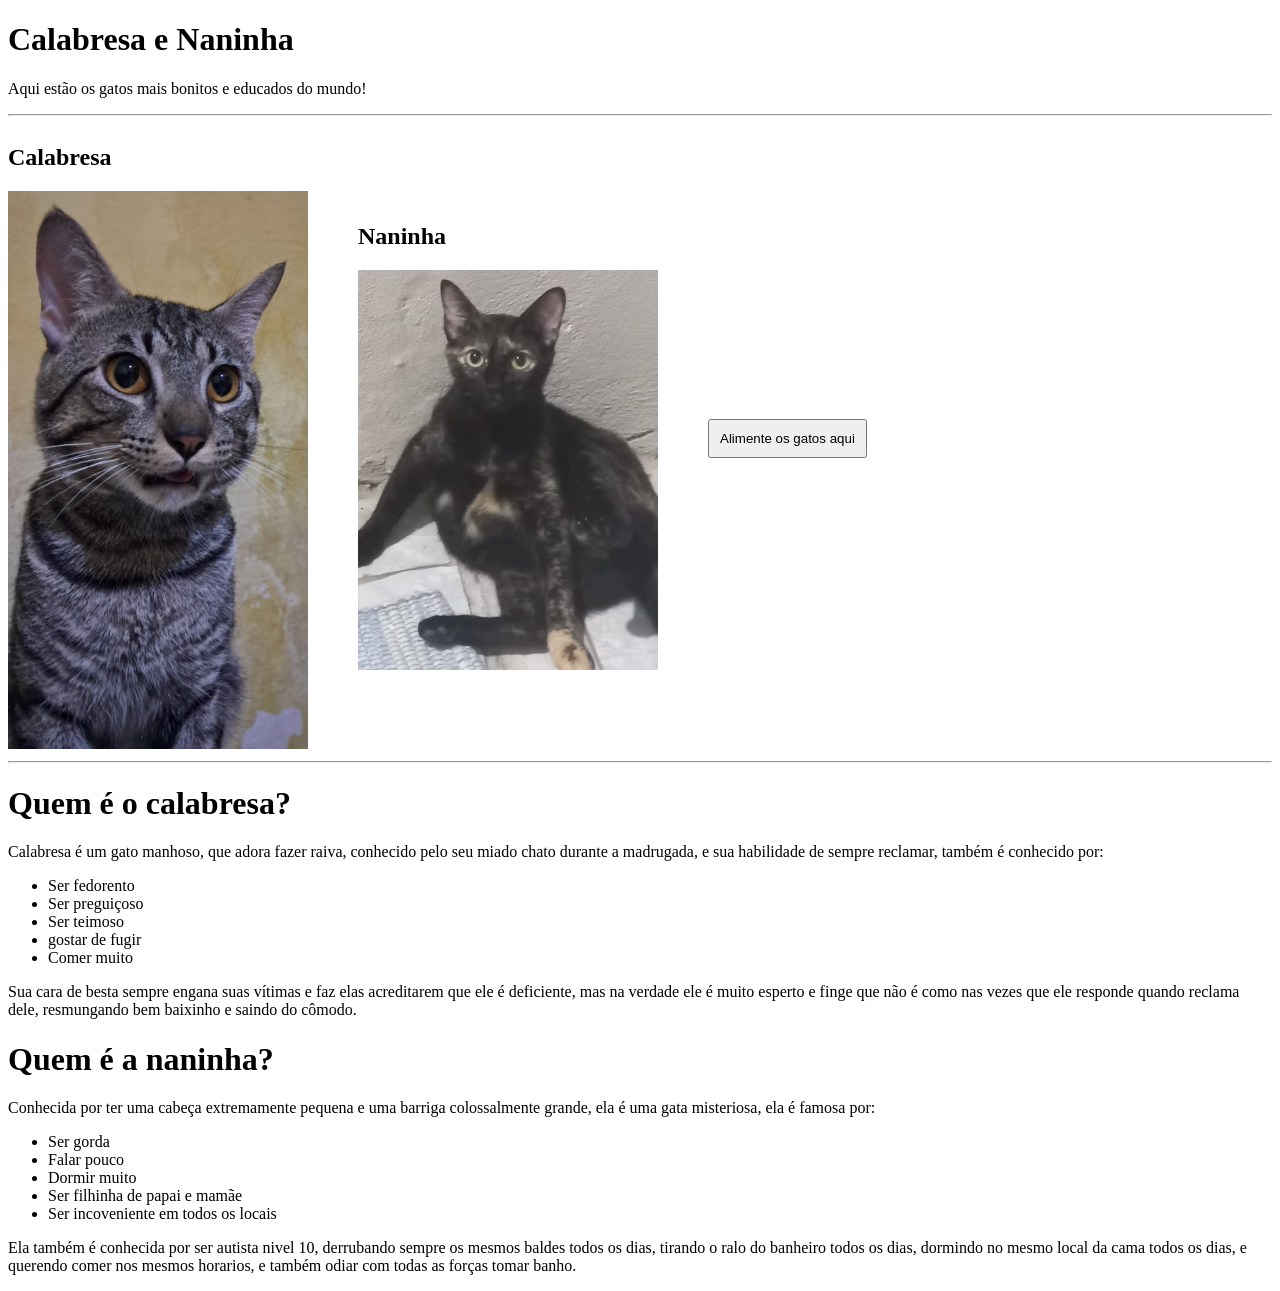
==== index.html @ b7ff1914 "corrigindo arquivo index e limpando arquivos antigos" ====
<!DOCTYPE html>
<html lang="pt-br">
<head>
    <meta charset="UTF-8">
    <meta name="viewport" content="width=device-width, initial-scale=1.0">
    <title>Calabresa e Naninha</title>
</head>
<body>
    <h1>Calabresa e Naninha</h1>
    <p>Aqui estão os gatos mais bonitos e educados do mundo!</p><hr>
<div id="as-duas-fotos-da-naninha-e-calabresa" style="display: flex; gap: 50px; align-items: center;">
 <div>
    <h2>Calabresa</h2>
    <img src="fotinha-do-calabresa.jpeg" alt='foto do gato chamado Calabresa' WIDTH="300">
 </div>
 <div>
    <h2>Naninha</h2>
    <img src="foto-da-naninha.jpeg" alt='foto do gato chamado Naninha' WIDTH="300">
 </div>
 <button onclick='alimentarGatos()'style='padding: 10px; 20px; cursor: pointer;'>Alimente os gatos aqui</button>
</div> 
<hr>
<script>
    function alimentarGatos() {
        alert('Calabresa e Naninha ficaram muito felizes com a comida!'); 
        var caixa = document.getElementById('as-duas-fotos-da-naninha-e-calabresa');
        caixa.style.opacity = '0.3';
        setTimeout(function() {
            caixa.style.opacity = '1';
        }, 500);
    }
</script>
<h1>Quem é o calabresa?</h1> 
<p>Calabresa é um gato manhoso, que adora fazer raiva, conhecido pelo seu miado chato durante a madrugada, e sua habilidade de sempre reclamar,
    também é conhecido por:
</p>
<ul>
    <li>Ser fedorento</li>
    <li>Ser preguiçoso</li>
    <li>Ser teimoso</li>
    <li>gostar de fugir</li>
    <li>Comer muito</li>
</ul>
  <p>Sua cara de besta sempre engana suas vítimas e faz elas acreditarem que ele é deficiente, mas na verdade ele é muito esperto e finge que não é
    como nas  vezes que ele responde quando reclama dele, resmungando bem baixinho e saindo do cômodo.
</p>
<h1>Quem é a naninha?</h1>
<p>Conhecida por ter uma cabeça extremamente pequena e uma barriga colossalmente grande, ela é uma gata misteriosa, ela é famosa por:
</p>
<ul>
    <li>Ser gorda</li>
    <li>Falar pouco</li>
    <li>Dormir muito</li>
    <li>Ser filhinha de papai e mamãe</li>
    <li>Ser incoveniente em todos os locais</li>
</ul>
<p>Ela também é conhecida por ser autista nivel 10, derrubando sempre os mesmos baldes todos os dias, tirando o ralo do banheiro todos os dias,
    dormindo no mesmo local da cama todos os dias, e querendo comer nos mesmos horarios, e também odiar com todas as forças tomar banho.
</p>

</body>
</body>
</html>
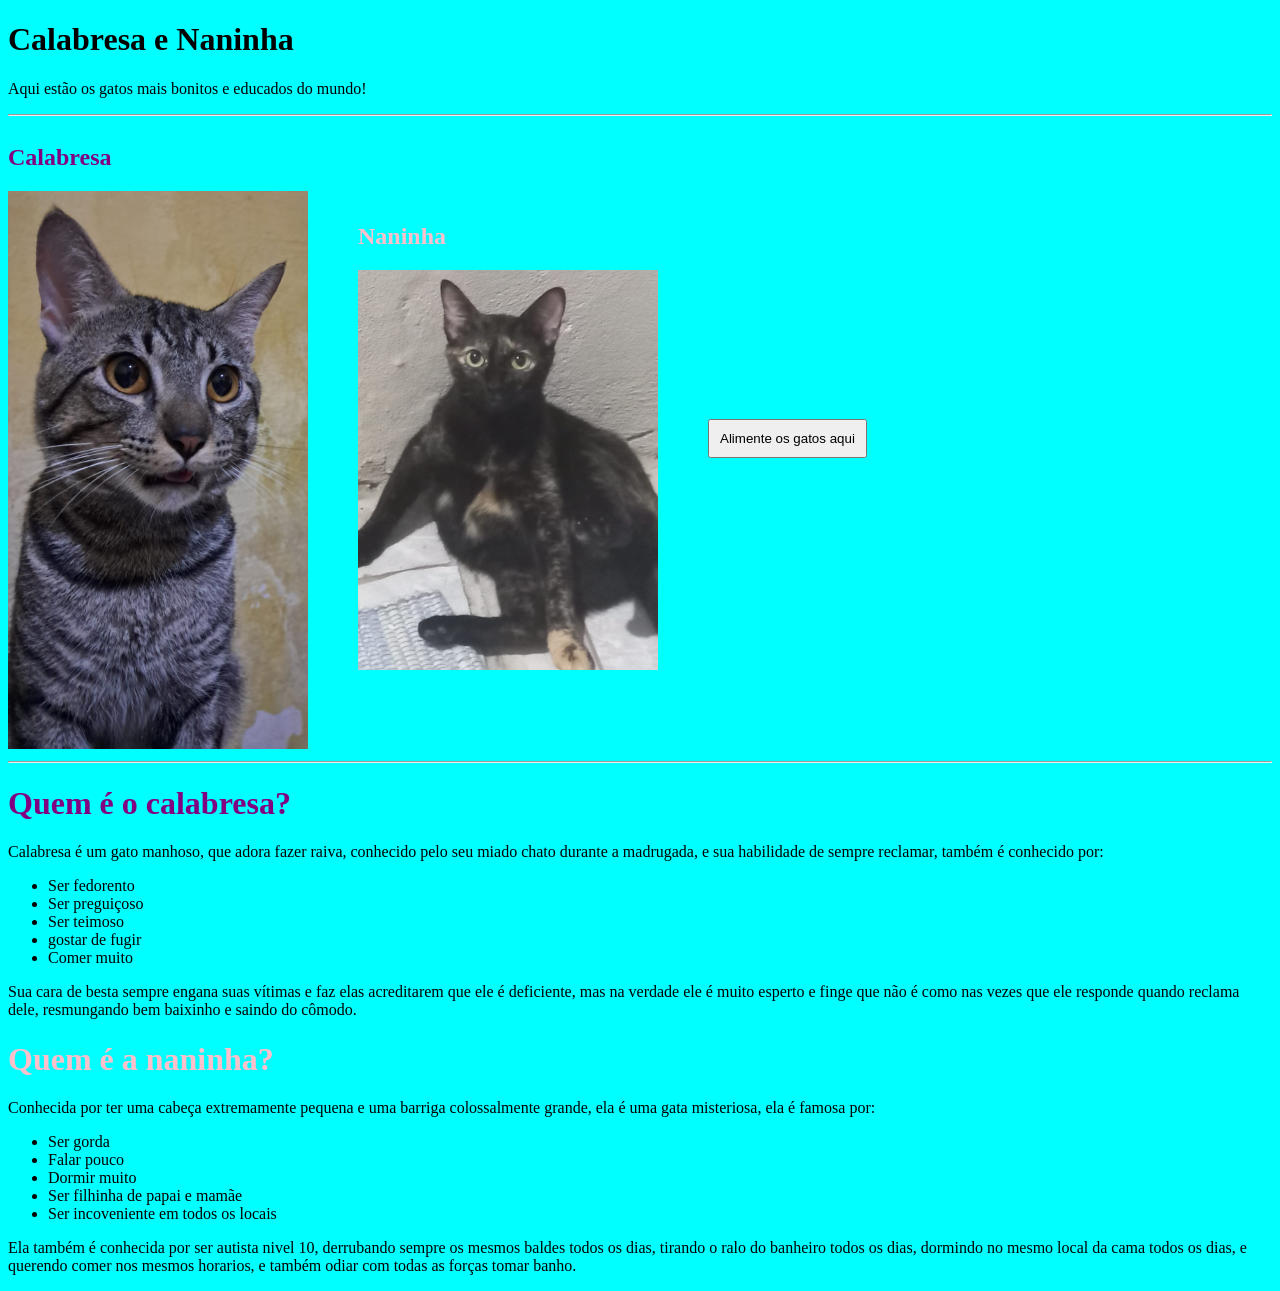
==== commit 6ba9910d: "adicionando cor à página e ao nome dos meus gatos" ====
--- a/index.html
+++ b/index.html
@@ -5,16 +5,19 @@
     <meta name="viewport" content="width=device-width, initial-scale=1.0">
     <title>Calabresa e Naninha</title>
 </head>
-<body>
+<style>
+ body { background-color:aqua}  </style>
+ 
+ <body>
     <h1>Calabresa e Naninha</h1>
     <p>Aqui estão os gatos mais bonitos e educados do mundo!</p><hr>
 <div id="as-duas-fotos-da-naninha-e-calabresa" style="display: flex; gap: 50px; align-items: center;">
  <div>
-    <h2>Calabresa</h2>
+    <h2 style="color: purple;">Calabresa</h2>
     <img src="fotinha-do-calabresa.jpeg" alt='foto do gato chamado Calabresa' WIDTH="300">
  </div>
  <div>
-    <h2>Naninha</h2>
+    <h2 style="color:pink;">Naninha</h2>
     <img src="foto-da-naninha.jpeg" alt='foto do gato chamado Naninha' WIDTH="300">
  </div>
  <button onclick='alimentarGatos()'style='padding: 10px; 20px; cursor: pointer;'>Alimente os gatos aqui</button>
@@ -30,7 +33,7 @@
         }, 500);
     }
 </script>
-<h1>Quem é o calabresa?</h1> 
+<h1 style="color: purple;">Quem é o calabresa?</h1> 
 <p>Calabresa é um gato manhoso, que adora fazer raiva, conhecido pelo seu miado chato durante a madrugada, e sua habilidade de sempre reclamar,
     também é conhecido por:
 </p>
@@ -44,7 +47,7 @@
   <p>Sua cara de besta sempre engana suas vítimas e faz elas acreditarem que ele é deficiente, mas na verdade ele é muito esperto e finge que não é
     como nas  vezes que ele responde quando reclama dele, resmungando bem baixinho e saindo do cômodo.
 </p>
-<h1>Quem é a naninha?</h1>
+<h1 style="color:pink;">Quem é a naninha?</h1>
 <p>Conhecida por ter uma cabeça extremamente pequena e uma barriga colossalmente grande, ela é uma gata misteriosa, ela é famosa por:
 </p>
 <ul>
@@ -58,6 +61,6 @@
     dormindo no mesmo local da cama todos os dias, e querendo comer nos mesmos horarios, e também odiar com todas as forças tomar banho.
 </p>
 
-</body>
+ </body>
 </body>
 </html>
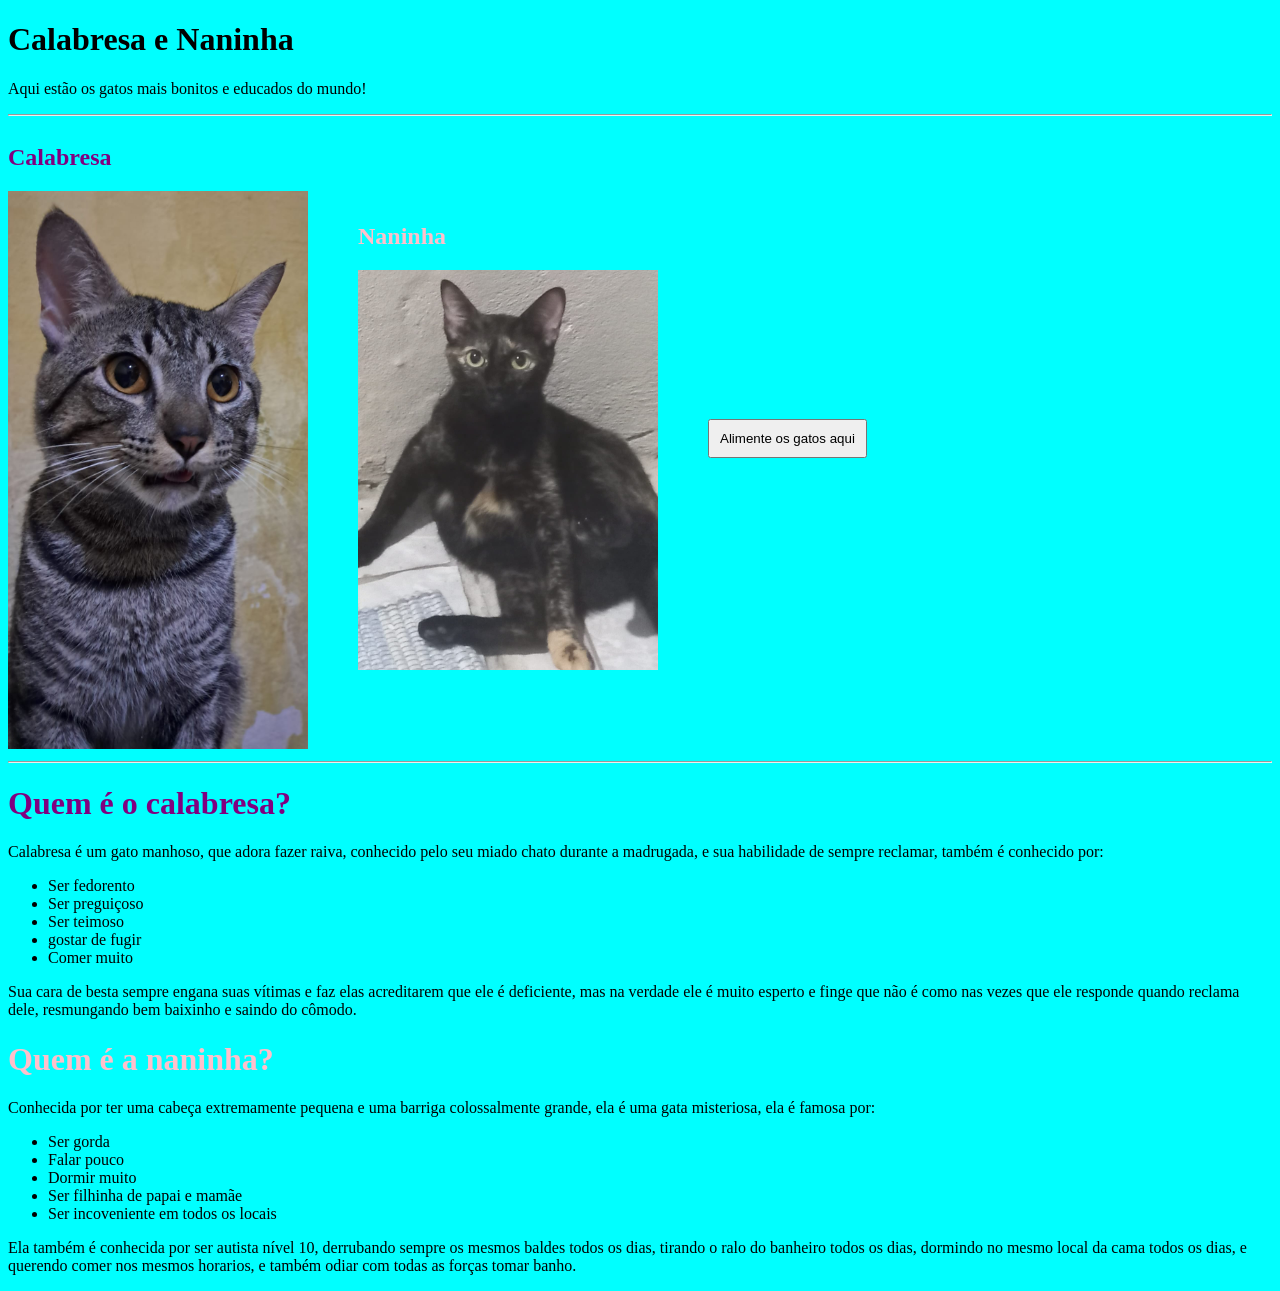
==== commit b837d093: "forçando novo deploy do syte dos gatos" ====
--- a/index.html
+++ b/index.html
@@ -57,7 +57,7 @@
     <li>Ser filhinha de papai e mamãe</li>
     <li>Ser incoveniente em todos os locais</li>
 </ul>
-<p>Ela também é conhecida por ser autista nivel 10, derrubando sempre os mesmos baldes todos os dias, tirando o ralo do banheiro todos os dias,
+<p>Ela também é conhecida por ser autista nível 10, derrubando sempre os mesmos baldes todos os dias, tirando o ralo do banheiro todos os dias,
     dormindo no mesmo local da cama todos os dias, e querendo comer nos mesmos horarios, e também odiar com todas as forças tomar banho.
 </p>
 
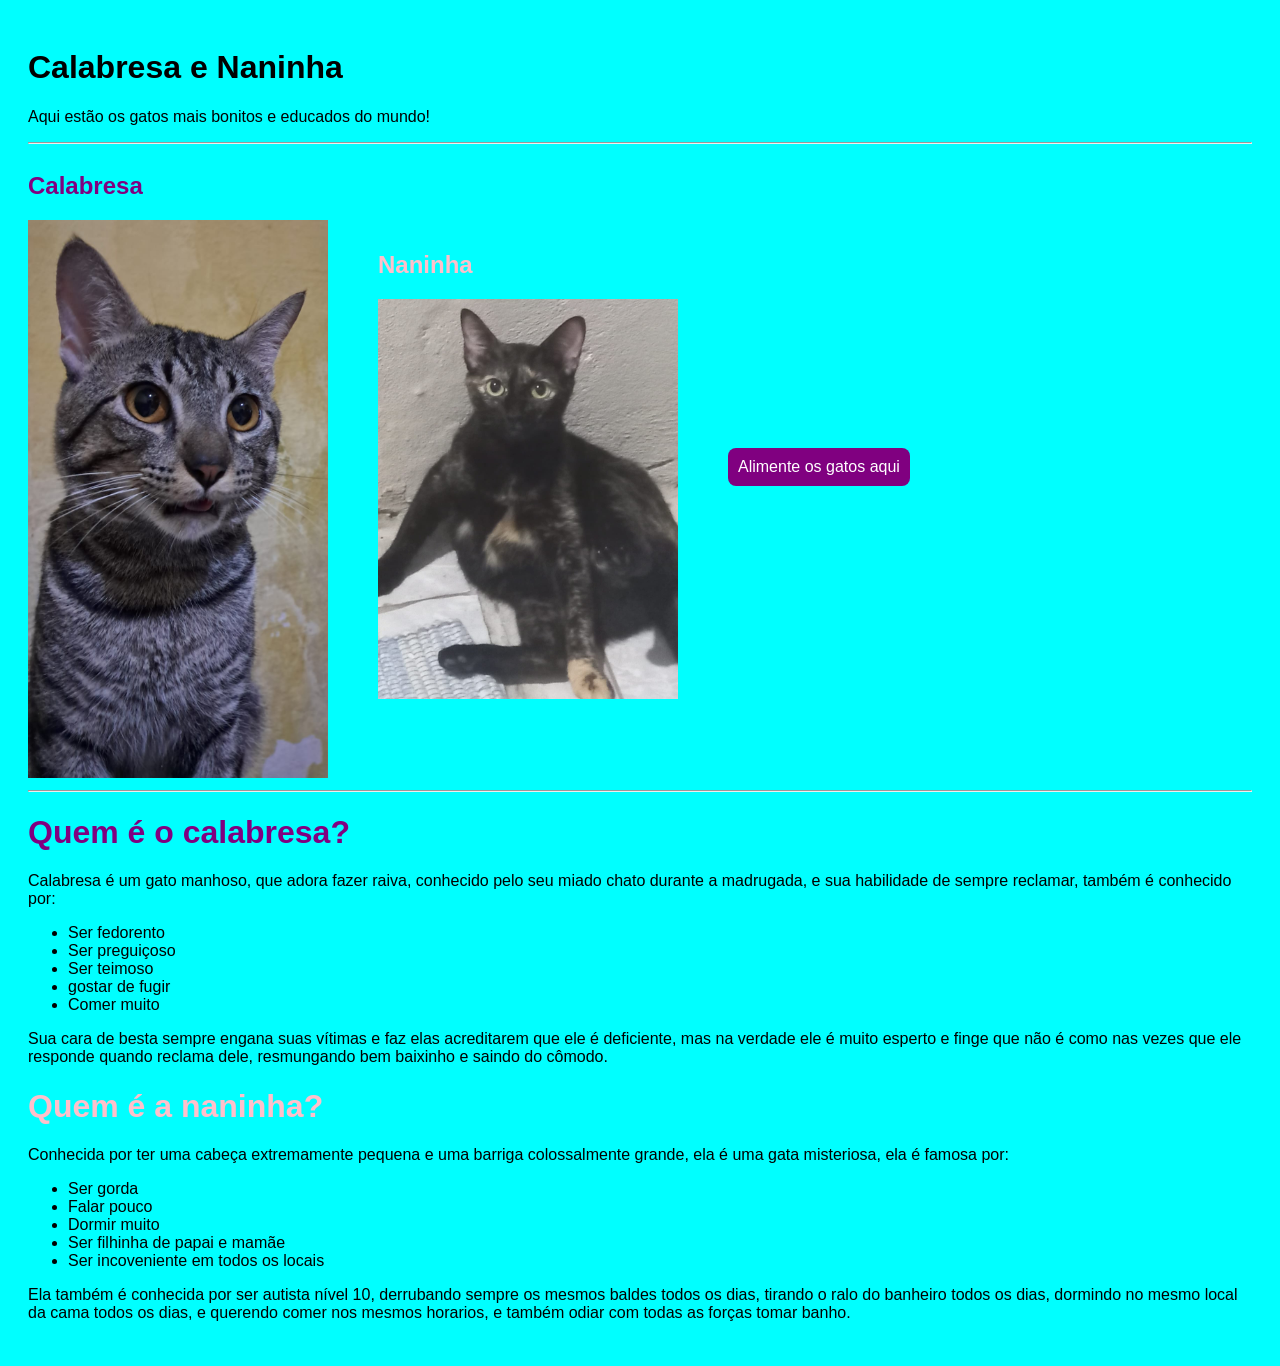
==== commit e8d1113b: "mudei o formato da escrita e separando mais da borda. troquei os comandos de local e coloquei no arq" ====
--- a/index.html
+++ b/index.html
@@ -4,8 +4,10 @@
     <meta charset="UTF-8">
     <meta name="viewport" content="width=device-width, initial-scale=1.0">
     <title>Calabresa e Naninha</title>
+    <link rel="stylesheet" href="style.css">
 </head>
 <style>
+    
  body { background-color:aqua}  </style>
  
  <body>
@@ -14,11 +16,11 @@
 <div id="as-duas-fotos-da-naninha-e-calabresa" style="display: flex; gap: 50px; align-items: center;">
  <div>
     <h2 style="color: purple;">Calabresa</h2>
-    <img src="fotinha-do-calabresa.jpeg" alt='foto do gato chamado Calabresa' WIDTH="300">
+    <img src="imagens/fotinha-do-calabresa.jpeg" alt='foto do gato chamado Calabresa' WIDTH="300">
  </div>
  <div>
     <h2 style="color:pink;">Naninha</h2>
-    <img src="foto-da-naninha.jpeg" alt='foto do gato chamado Naninha' WIDTH="300">
+    <img src="imagens/foto-da-naninha.jpeg" alt='foto do gato chamado Naninha' WIDTH="300">
  </div>
  <button onclick='alimentarGatos()'style='padding: 10px; 20px; cursor: pointer;'>Alimente os gatos aqui</button>
 </div> 
@@ -60,7 +62,6 @@
 <p>Ela também é conhecida por ser autista nível 10, derrubando sempre os mesmos baldes todos os dias, tirando o ralo do banheiro todos os dias,
     dormindo no mesmo local da cama todos os dias, e querendo comer nos mesmos horarios, e também odiar com todas as forças tomar banho.
 </p>
-
  </body>
 </body>
 </html>
--- a/style.css
+++ b/style.css
@@ -0,0 +1,6 @@
+body { font-family: 'sergoe UI', Tahoma, Geneva, Verdana, sans-serif; padding: 20px;
+  background-color: rgba(52, 225, 248, 0.664); }
+  button { background-color:purple; color:white; border:none; border-radius: 8px; cursor:pointer; font-size: 16px; }
+  button:hover { background-color: pink;}
+  .cor-roxa { color: purple; }
+  .cor-rosa { color: pink; }
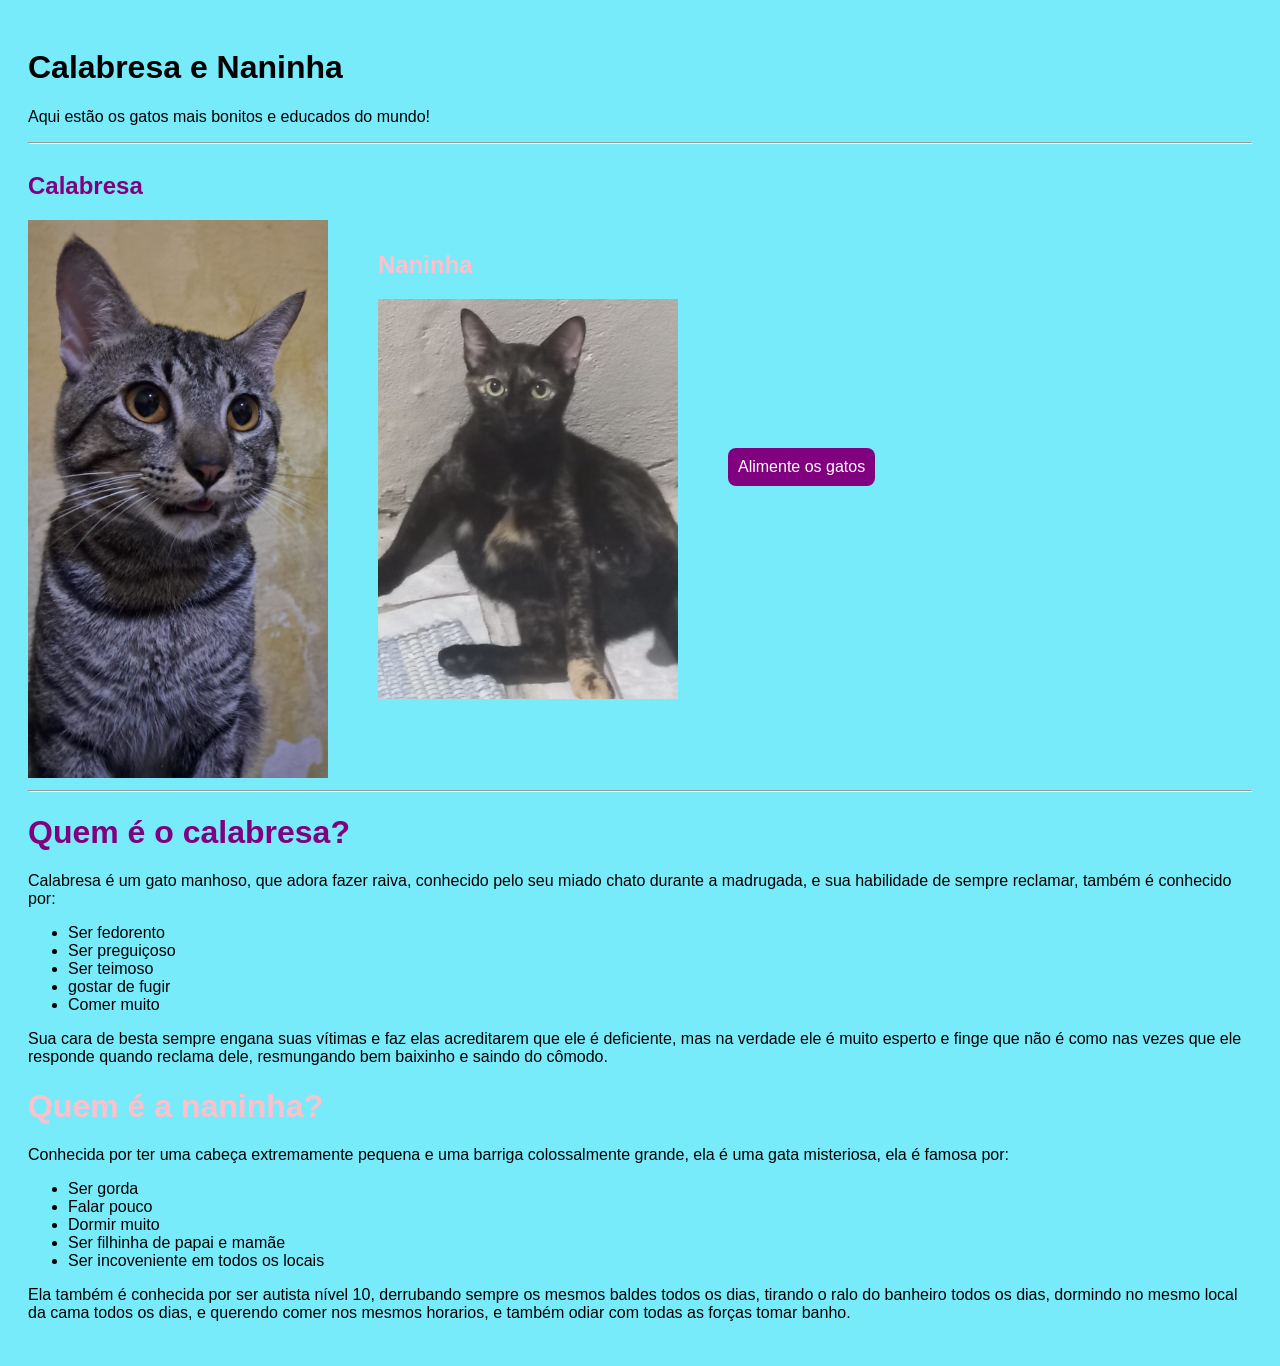
==== commit 8e028dde: "forçando denovo" ====
--- a/index.html
+++ b/index.html
@@ -6,23 +6,19 @@
     <title>Calabresa e Naninha</title>
     <link rel="stylesheet" href="style.css">
 </head>
-<style>
-    
- body { background-color:aqua}  </style>
- 
- <body>
+ <body>   
     <h1>Calabresa e Naninha</h1>
     <p>Aqui estão os gatos mais bonitos e educados do mundo!</p><hr>
 <div id="as-duas-fotos-da-naninha-e-calabresa" style="display: flex; gap: 50px; align-items: center;">
  <div>
-    <h2 style="color: purple;">Calabresa</h2>
+    <h2 class="cor-roxa">Calabresa</h2>
     <img src="imagens/fotinha-do-calabresa.jpeg" alt='foto do gato chamado Calabresa' WIDTH="300">
  </div>
  <div>
-    <h2 style="color:pink;">Naninha</h2>
+    <h2 class="cor-rosa">Naninha</h2>
     <img src="imagens/foto-da-naninha.jpeg" alt='foto do gato chamado Naninha' WIDTH="300">
  </div>
- <button onclick='alimentarGatos()'style='padding: 10px; 20px; cursor: pointer;'>Alimente os gatos aqui</button>
+ <button onclick='alimentarGatos()'style='padding: 10px; 20px; cursor: pointer;'>Alimente os gatos </button>
 </div> 
 <hr>
 <script>
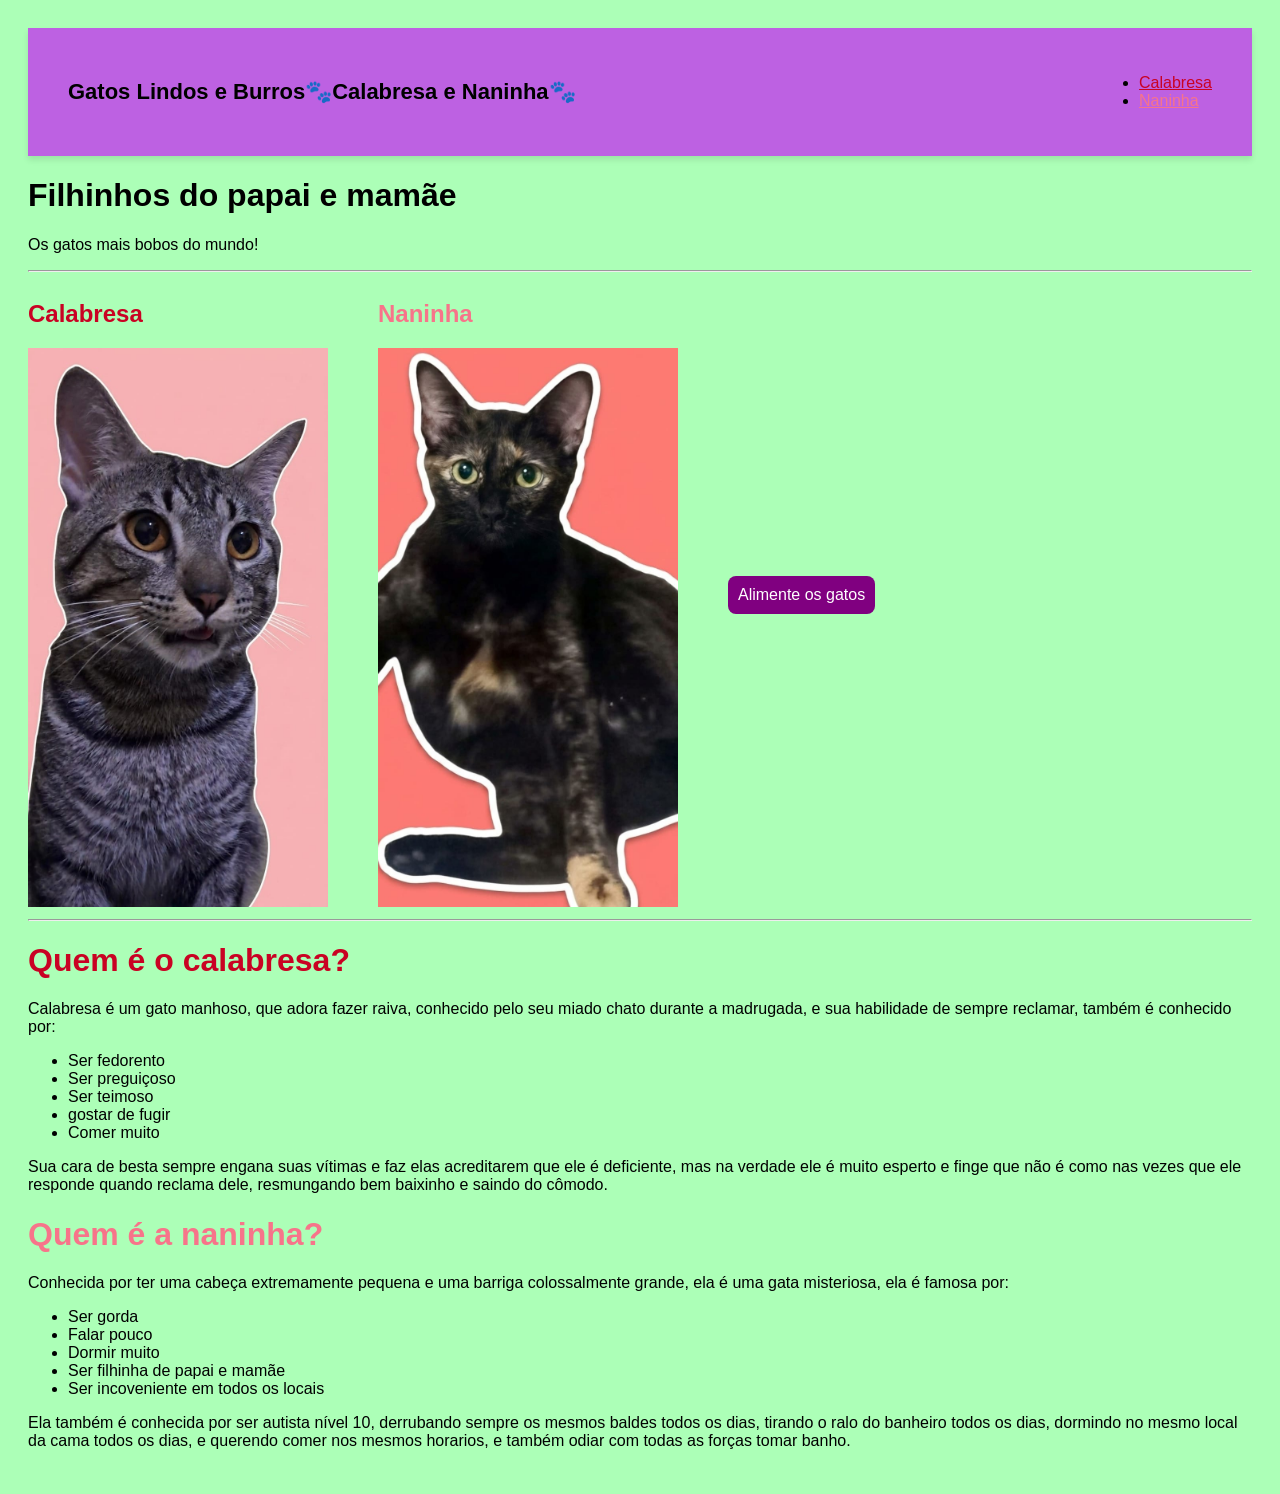
==== commit dd56b5c0: "alterei a foto do calabresa e naninha, adicionei um banner, e links para a mesma página" ====
--- a/index.html
+++ b/index.html
@@ -5,18 +5,29 @@
     <meta name="viewport" content="width=device-width, initial-scale=1.0">
     <title>Calabresa e Naninha</title>
     <link rel="stylesheet" href="style.css">
-</head>
- <body>   
-    <h1>Calabresa e Naninha</h1>
-    <p>Aqui estão os gatos mais bonitos e educados do mundo!</p><hr>
+ </head>
+ <body>
+    <header>
+        <div class="logo">
+            <span> Gatos Lindos e Burros🐾Calabresa e Naninha🐾</span>
+        </div>
+        <nav>
+            <ul>
+                <li><a href="#perfil-do-mimado" class="cor-vermelha">Calabresa</a></li>
+                <li><a href="#perfil-da-gorda" class="cor-rosa">Naninha</a></li>
+            </ul>
+        </nav>
+    </header>   
+    <h1>Filhinhos do papai e mamãe</h1>
+    <p>Os gatos mais bobos do mundo!</p><hr>
 <div id="as-duas-fotos-da-naninha-e-calabresa" style="display: flex; gap: 50px; align-items: center;">
  <div>
-    <h2 class="cor-roxa">Calabresa</h2>
-    <img src="imagens/fotinha-do-calabresa.jpeg" alt='foto do gato chamado Calabresa' WIDTH="300">
+    <h2 class="cor-vermelha">Calabresa</h2>
+    <img src="imagens/fotinha-do-calabresudo.jpeg" alt='foto do gato chamado Calabresa' WIDTH="300">
  </div>
  <div>
     <h2 class="cor-rosa">Naninha</h2>
-    <img src="imagens/foto-da-naninha.jpeg" alt='foto do gato chamado Naninha' WIDTH="300">
+    <img src="imagens/fotinha-da-nanananosa.jpeg" alt='foto do gato chamado Naninha' WIDTH="300">
  </div>
  <button onclick='alimentarGatos()'style='padding: 10px; 20px; cursor: pointer;'>Alimente os gatos </button>
 </div> 
@@ -31,7 +42,7 @@
         }, 500);
     }
 </script>
-<h1 style="color: purple;">Quem é o calabresa?</h1> 
+<h1 id="perfil-do-mimado" class="cor-vermelha">Quem é o calabresa?</h1> 
 <p>Calabresa é um gato manhoso, que adora fazer raiva, conhecido pelo seu miado chato durante a madrugada, e sua habilidade de sempre reclamar,
     também é conhecido por:
 </p>
@@ -45,7 +56,7 @@
   <p>Sua cara de besta sempre engana suas vítimas e faz elas acreditarem que ele é deficiente, mas na verdade ele é muito esperto e finge que não é
     como nas  vezes que ele responde quando reclama dele, resmungando bem baixinho e saindo do cômodo.
 </p>
-<h1 style="color:pink;">Quem é a naninha?</h1>
+<h1 id="perfil-da-gorda" class="cor-rosa">Quem é a naninha?</h1>
 <p>Conhecida por ter uma cabeça extremamente pequena e uma barriga colossalmente grande, ela é uma gata misteriosa, ela é famosa por:
 </p>
 <ul>
@@ -59,5 +70,4 @@
     dormindo no mesmo local da cama todos os dias, e querendo comer nos mesmos horarios, e também odiar com todas as forças tomar banho.
 </p>
  </body>
-</body>
 </html>
--- a/style.css
+++ b/style.css
@@ -1,6 +1,18 @@
 body { font-family: 'sergoe UI', Tahoma, Geneva, Verdana, sans-serif; padding: 20px;
-  background-color: rgba(52, 225, 248, 0.664); }
+  background-color: #acffb7; }
   button { background-color:purple; color:white; border:none; border-radius: 8px; cursor:pointer; font-size: 16px; }
   button:hover { background-color: pink;}
-  .cor-roxa { color: purple; }
-  .cor-rosa { color: pink; }+  .cor-vermelha { color: rgb(201, 2, 35); }
+  .cor-rosa { color: rgb(238, 86, 187); }
+  .cor-rosa { color: rgb(247, 116, 138); }  
+  header { 
+    background-color:rgb(189, 97, 226);
+    display: flex;
+    justify-content: space-between;
+    align-items: center;
+    padding: 30px 40px;
+    box-shadow: 0px 4px 6px rgba(0, 0, 0, 0.1);
+    font-family: 'sergoe UI', Tahoma, Geneva, Verdana, sans-serif;}
+    .logo span {font-size: 22px;
+    font-weight: bold;
+  color:a020f0}  
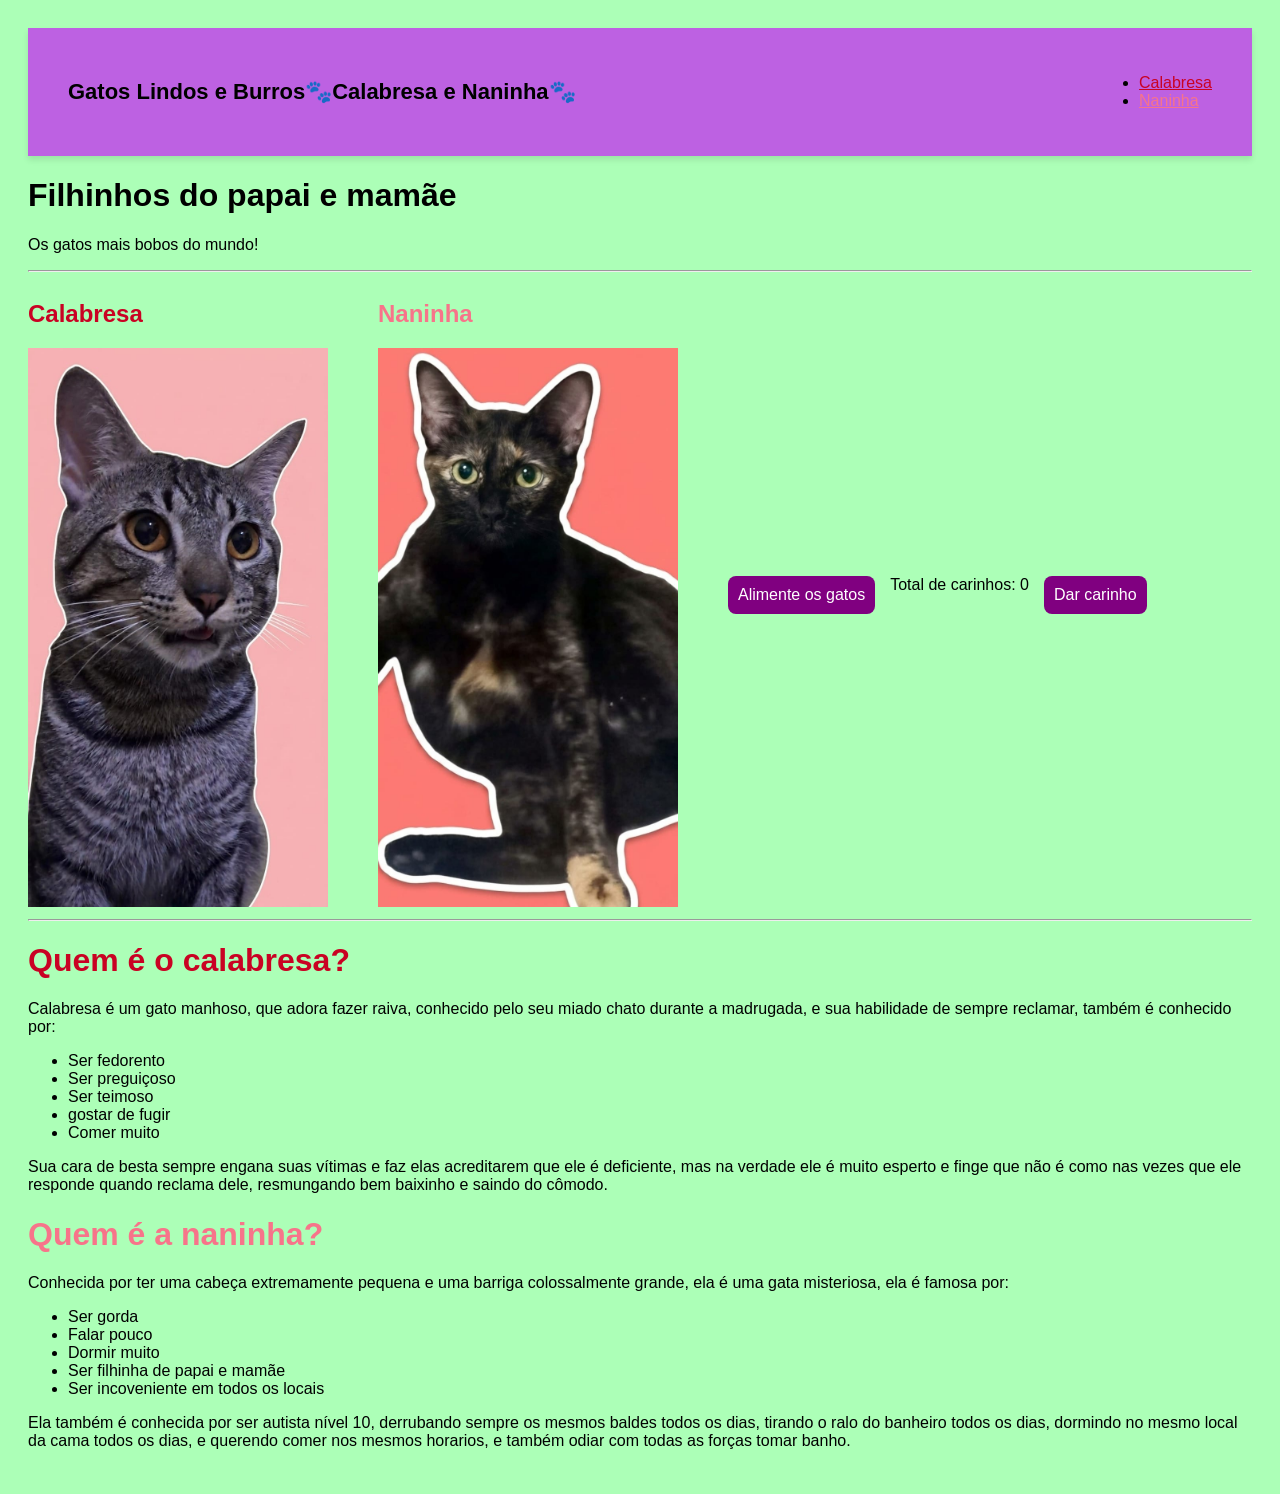
==== commit c6bb16bb: "adicionando .js e arrumando as linhas de comando" ====
--- a/index.html
+++ b/index.html
@@ -7,67 +7,92 @@
     <link rel="stylesheet" href="style.css">
  </head>
  <body>
-    <header>
-        <div class="logo">
-            <span> Gatos Lindos e Burros🐾Calabresa e Naninha🐾</span>
-        </div>
-        <nav>
+        <header>
+              <div class="logo">
+                
+                <span> Gatos Lindos e Burros🐾Calabresa e Naninha🐾</span>
+             
+              </div>
+          <nav>
+
             <ul>
                 <li><a href="#perfil-do-mimado" class="cor-vermelha">Calabresa</a></li>
                 <li><a href="#perfil-da-gorda" class="cor-rosa">Naninha</a></li>
             </ul>
-        </nav>
-    </header>   
-    <h1>Filhinhos do papai e mamãe</h1>
-    <p>Os gatos mais bobos do mundo!</p><hr>
-<div id="as-duas-fotos-da-naninha-e-calabresa" style="display: flex; gap: 50px; align-items: center;">
- <div>
-    <h2 class="cor-vermelha">Calabresa</h2>
-    <img src="imagens/fotinha-do-calabresudo.jpeg" alt='foto do gato chamado Calabresa' WIDTH="300">
- </div>
- <div>
-    <h2 class="cor-rosa">Naninha</h2>
-    <img src="imagens/fotinha-da-nanananosa.jpeg" alt='foto do gato chamado Naninha' WIDTH="300">
- </div>
- <button onclick='alimentarGatos()'style='padding: 10px; 20px; cursor: pointer;'>Alimente os gatos </button>
-</div> 
-<hr>
-<script>
-    function alimentarGatos() {
-        alert('Calabresa e Naninha ficaram muito felizes com a comida!'); 
-        var caixa = document.getElementById('as-duas-fotos-da-naninha-e-calabresa');
-        caixa.style.opacity = '0.3';
-        setTimeout(function() {
-            caixa.style.opacity = '1';
-        }, 500);
-    }
-</script>
-<h1 id="perfil-do-mimado" class="cor-vermelha">Quem é o calabresa?</h1> 
-<p>Calabresa é um gato manhoso, que adora fazer raiva, conhecido pelo seu miado chato durante a madrugada, e sua habilidade de sempre reclamar,
-    também é conhecido por:
-</p>
-<ul>
-    <li>Ser fedorento</li>
-    <li>Ser preguiçoso</li>
-    <li>Ser teimoso</li>
-    <li>gostar de fugir</li>
-    <li>Comer muito</li>
-</ul>
-  <p>Sua cara de besta sempre engana suas vítimas e faz elas acreditarem que ele é deficiente, mas na verdade ele é muito esperto e finge que não é
-    como nas  vezes que ele responde quando reclama dele, resmungando bem baixinho e saindo do cômodo.
-</p>
-<h1 id="perfil-da-gorda" class="cor-rosa">Quem é a naninha?</h1>
-<p>Conhecida por ter uma cabeça extremamente pequena e uma barriga colossalmente grande, ela é uma gata misteriosa, ela é famosa por:
-</p>
-<ul>
-    <li>Ser gorda</li>
-    <li>Falar pouco</li>
-    <li>Dormir muito</li>
-    <li>Ser filhinha de papai e mamãe</li>
-    <li>Ser incoveniente em todos os locais</li>
-</ul>
-<p>Ela também é conhecida por ser autista nível 10, derrubando sempre os mesmos baldes todos os dias, tirando o ralo do banheiro todos os dias,
-    dormindo no mesmo local da cama todos os dias, e querendo comer nos mesmos horarios, e também odiar com todas as forças tomar banho.
-</p>
- </body>
+
+          </nav>
+
+       </header> 
+
+       <h1>Filhinhos do papai e mamãe</h1>
+       
+       <p>Os gatos mais bobos do mundo!</p><hr>
+     
+      <div id="as-duas-fotos-da-naninha-e-calabresa" style="display: flex; gap: 50px; align-items: center;"> 
+         
+    
+        
+         <div>
+
+            <h2 class="cor-vermelha">Calabresa</h2>
+            <img src="imagens/fotinha-do-calabresudo.jpeg" alt='foto do gato chamado Calabresa' WIDTH="300">
+        
+         </div>
+
+
+         <div>
+
+            <h2 class="cor-rosa">Naninha</h2>
+            <img src="imagens/fotinha-da-nanananosa.jpeg" alt='foto do gato chamado Naninha' WIDTH="300">
+        
+         </div>   
+
+        
+            <div style="display: flex; gap: 15px;">
+                 
+                <button onclick='alimentarGatos()'style='padding: 10px; 20px; cursor: pointer;'>Alimente os gatos </button>
+                 <p style='margin:0 0 10px 0;'>Total de carinhos: <span id="total-carinhos">0</span></p>
+                  <button onclick="Darcarinho()" style='padding: 10px; 20px; cursor: pointer;'>Dar carinho</button>
+            
+            </div>
+        
+      
+      </div>
+    
+<hr> 
+
+      <h1 id="perfil-do-mimado" class="cor-vermelha">Quem é o calabresa?</h1>
+
+      <p>Calabresa é um gato manhoso, que adora fazer raiva, conhecido pelo seu miado chato durante a madrugada, e sua habilidade de sempre reclamar,
+    também é conhecido por:</p>
+
+      <ul>
+          <li>Ser fedorento</li>
+          <li>Ser preguiçoso</li>
+          <li>Ser teimoso</li>
+          <li>gostar de fugir</li>
+          <li>Comer muito</li>
+     </ul>
+
+      <p>Sua cara de besta sempre engana suas vítimas e faz elas acreditarem que ele é deficiente, mas na verdade ele é muito esperto e finge que não é
+         como nas  vezes que ele responde quando reclama dele, resmungando bem baixinho e saindo do cômodo.</p>
+
+      <h1 id="perfil-da-gorda" class="cor-rosa">Quem é a naninha?</h1>
+
+       <p>Conhecida por ter uma cabeça extremamente pequena e uma barriga colossalmente grande, ela é uma gata misteriosa, ela é famosa por:</p>
+    
+     <ul>
+         <li>Ser gorda</li>
+         <li>Falar pouco</li>
+        <li>Dormir muito</li>
+        <li>Ser filhinha de papai e mamãe</li>
+        <li>Ser incoveniente em todos os locais</li>
+     </ul>
+
+       <p>Ela também é conhecida por ser autista nível 10, derrubando sempre os mesmos baldes todos os dias, tirando o ralo do banheiro todos os dias,
+          dormindo no mesmo local da cama todos os dias, e querendo comer nos mesmos horarios, e também odiar com todas as forças tomar banho.</p>
+       
+          <script src="script.js"></script>
+
+</body>
 </html>
